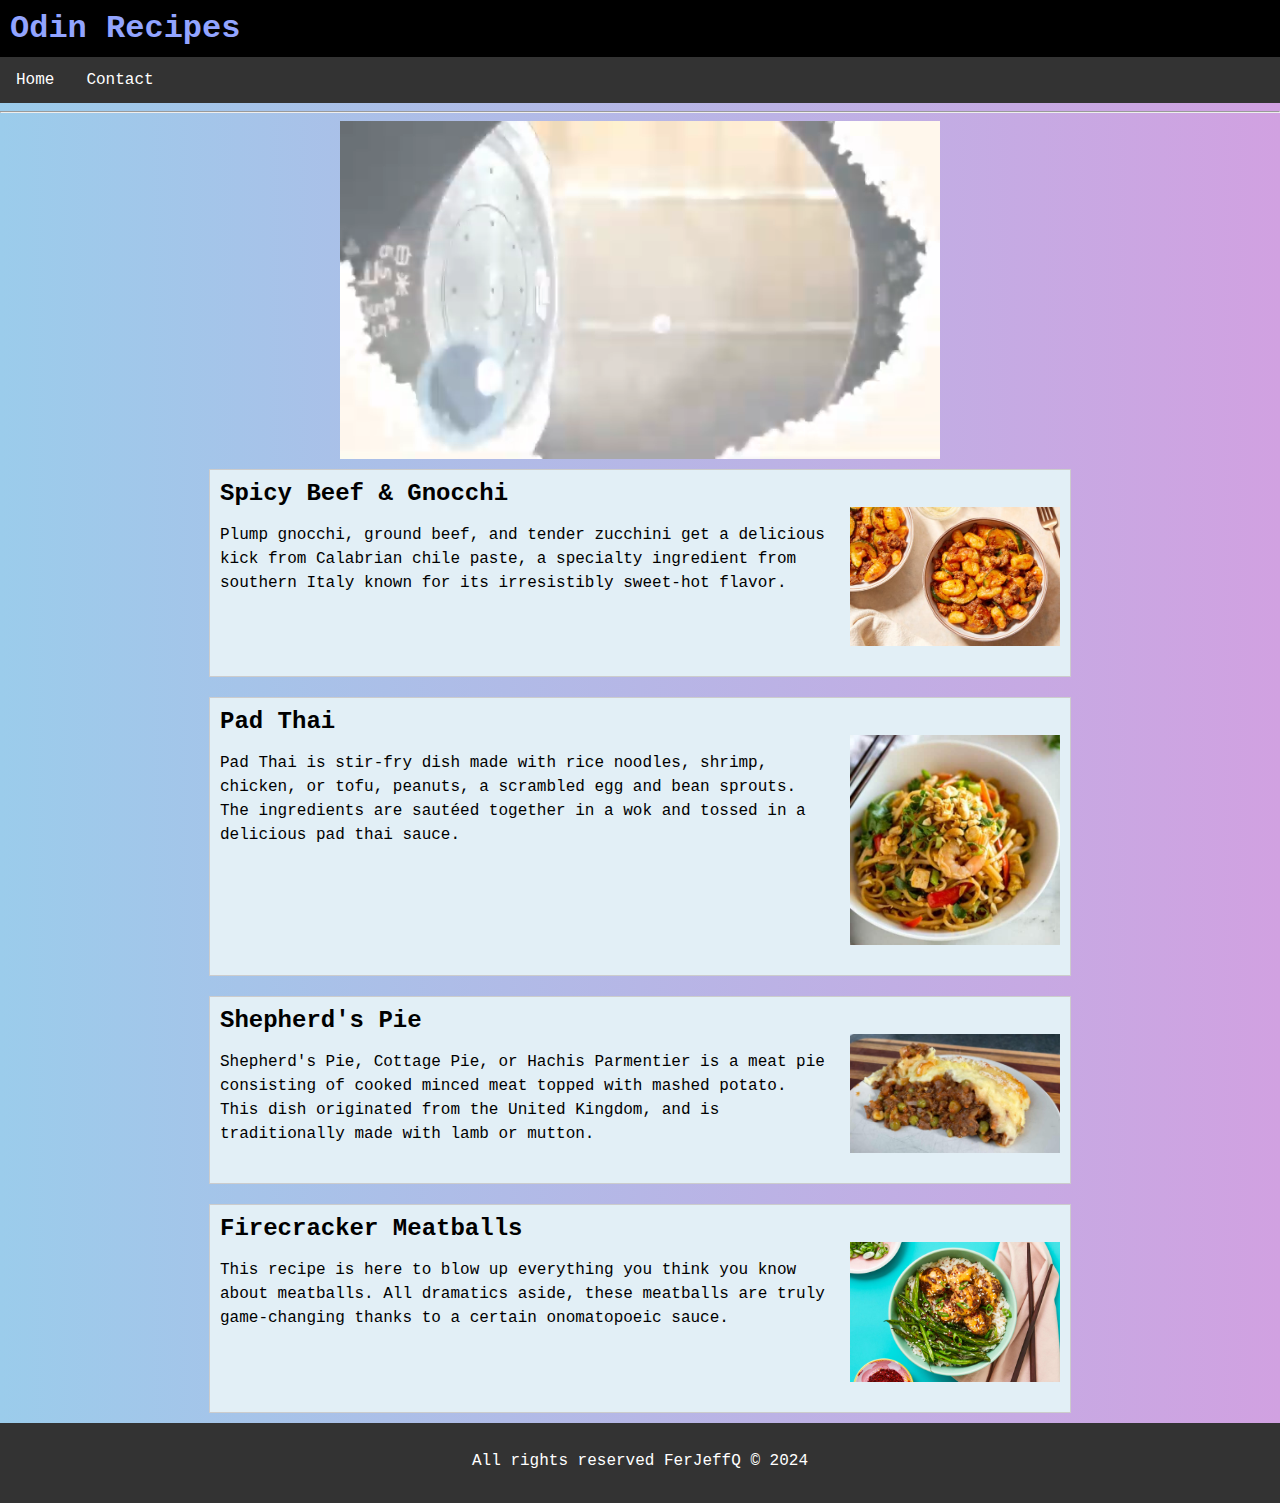
==== index.html @ 9b8f02ce "center the items" ====
<!DOCTYPE html>
<html lang="en">

<head>
    <meta charset="UTF-8">
    <meta name="viewport" content="width=device-width, initial-scale=1.0">
    <title>Odin Recipes</title>
    <meta http-equiv="X-UA-Compatible" content="ie=edge">
    <meta name="description" content="Page about recipes of food">
    <link rel="shortcut icon" href="assets/images/favicon.ico" type="image/x-icon">

    <style>
        body {
            font-family: "Lucida Console", "Courier New", monospace;
            background: linear-gradient(to right, rgb(155, 204, 235), rgb(209, 161, 225));
            padding: 0;
            margin: 0;

        }

        header {
            text-align: center;
        }

        main {
            display: flex;
            flex-direction: column;
            justify-content: center;
            max-width: 1200px;
            /* Ajusta este valor según tus necesidades */
            margin: auto;
            /* Esto centrará el contenido principal */
        }

        video {
            width: 50%;
            /* Ajusta el tamaño del video según lo necesites */
            display: block;
            margin-left: auto;
            margin-right: auto;
        }

        ul {
            list-style-type: none;
            margin: 0;
            padding: 0;
            overflow: hidden;
            background-color: #333;
        }

        li {
            float: left;
        }

        li a {
            display: block;
            color: white;
            text-align: center;
            padding: 14px 16px;
            text-decoration: none;
        }

        li a:hover:not(.active) {
            background-color: #111;
        }

        .active {
            background-color: #92a4ff;
        }

        h1 {
            background-color: black;
            padding: 10px;
            margin: 0;
            color: #92a4ff;
        }

        h2 {
            font-size: 24px;
            margin: 0;
            padding: 0;
        }

        p {
            font-size: 16px;
            line-height: 1.5;
            margin-bottom: 20px;
        }

        .images {
            float: right;
            margin: 0 0 20px 20px;
            max-width: 25%;
            height: auto;
        }


        .article {
            width: 70%;
            background-color: #e2eff6;
            padding: 10px;
            margin: 10px auto;
            /* Margen superior e inferior de 10px y márgenes automáticos a los lados */
            border: 1px solid #CCC;
        }

        .footer {
            background-color: #333;
            color: #FFF;
            padding: 10px;
            text-align: center;
            clear: both;
        }
    </style>

</head>

<body>
    <h1>Odin Recipes</h1>
    <header>
        <nav>
            <ul>
                <li><a href="index.html">Home</a> </li>
                <li><a href="contact.html">Contact</a> </li>
            </ul>
        </nav>
    </header>
    <hr>
    <main>
        <video autoplay loop muted>
            <source src="assets/video/video.mp4">
        </video>

        <article class="article">
            <h2>Spicy Beef & Gnocchi</h2>
            <img class="images" src="assets/images/spicyBeef&Gnocchi.jpg"
                alt="Plump gnocchi, ground beef, and tender zucchini get a delicious kick from Calabrian chile paste">
            <p>Plump gnocchi, ground beef, and tender zucchini get a delicious kick from Calabrian chile paste, a
                specialty
                ingredient from southern Italy known for its irresistibly sweet-hot flavor.</p>
        </article>
        <article class="article">
            <h2>Pad Thai</h2>
            <img class="images" src="assets/images/padThai.jpg"
                alt="Pad Thai is stir-fry dish made with rice noodles, shrimp, chicken, or tofu, peanuts, a scrambled egg">
            <p>Pad Thai is stir-fry dish made with rice noodles, shrimp, chicken, or tofu, peanuts, a scrambled egg and
                bean sprouts. The ingredients are sautéed together in a wok and tossed in a delicious pad thai sauce.
            </p>
        </article>
        <article class="article">
            <h2>Shepherd's Pie</h2>
            <img class="images" src="assets/images/ysacShepherdsPie.jpg"
                alt="Shepherd's Pie, Cottage Pie, or Hachis Parmentier is a meat pie consisting of cooked minced meat topped">
            <p>Shepherd's Pie, Cottage Pie, or Hachis Parmentier is a meat pie consisting of cooked minced meat topped
                with mashed potato. This dish originated from the United Kingdom, and is traditionally made with lamb or
                mutton.</p>
        </article>
        <article class="article">
            <h2>Firecracker Meatballs</h2>
            <img class="images" src="assets/images/firecrackerMeatballs.jpg"
                alt="This recipe is here to blow up everything you think you know about meatballs.">
            <p>This recipe is here to blow up everything you think you know about meatballs. All dramatics aside, these
                meatballs are truly game-changing thanks to a certain onomatopoeic sauce.</p>
        </article>
    </main>
    <footer class="footer">
        <p>All rights reserved FerJeffQ © 2024</p>
    </footer>


</body>

</html>
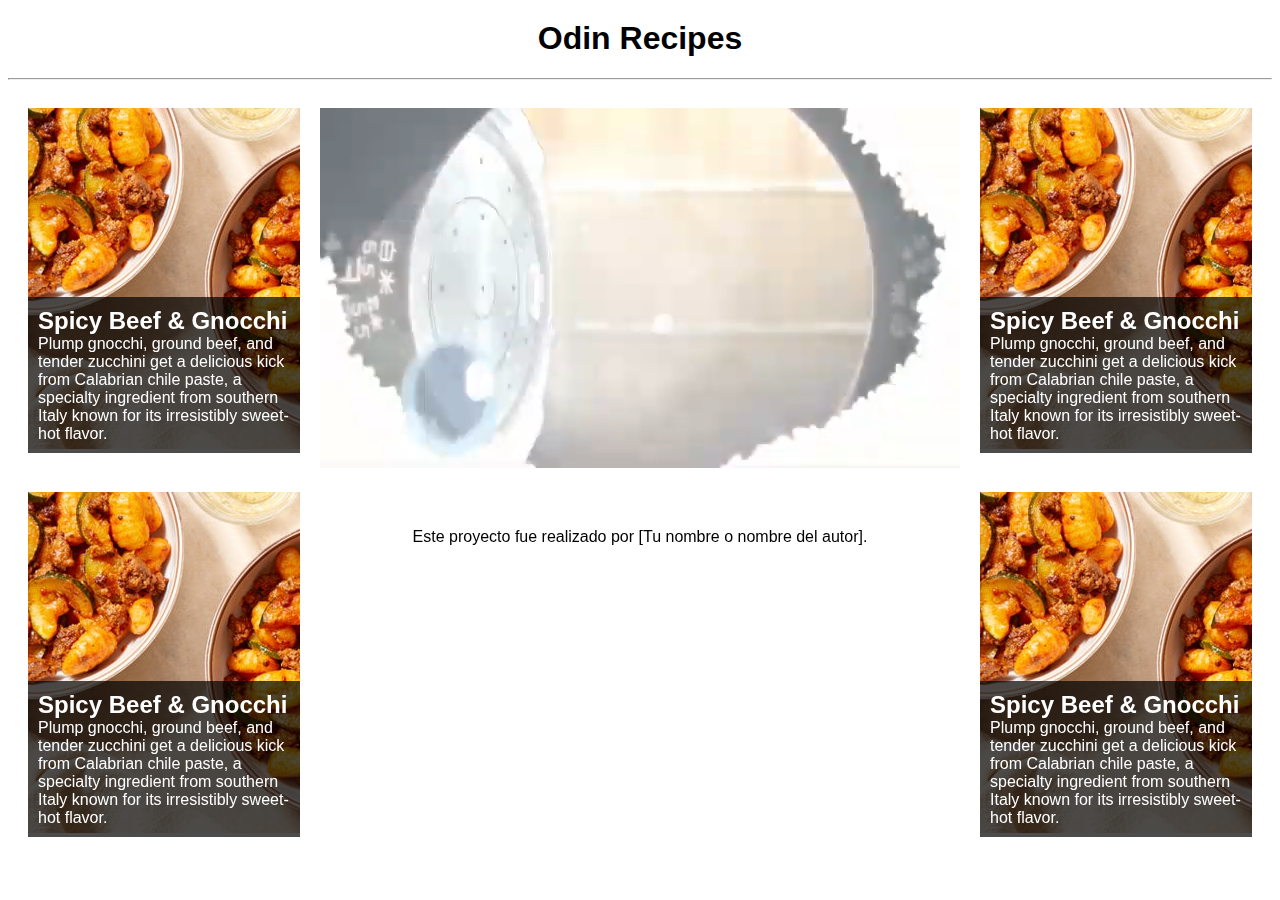
==== commit f1bdb9c7: "modified recipes of odin" ====
--- a/index.html
+++ b/index.html
@@ -9,165 +9,73 @@
     <meta name="description" content="Page about recipes of food">
     <link rel="shortcut icon" href="assets/images/favicon.ico" type="image/x-icon">
 
-    <style>
-        body {
-            font-family: "Lucida Console", "Courier New", monospace;
-            background: linear-gradient(to right, rgb(155, 204, 235), rgb(209, 161, 225));
-            padding: 0;
-            margin: 0;
-
-        }
-
-        header {
-            text-align: center;
-        }
-
-        main {
-            display: flex;
-            flex-direction: column;
-            justify-content: center;
-            max-width: 1200px;
-            /* Ajusta este valor según tus necesidades */
-            margin: auto;
-            /* Esto centrará el contenido principal */
-        }
-
-        video {
-            width: 50%;
-            /* Ajusta el tamaño del video según lo necesites */
-            display: block;
-            margin-left: auto;
-            margin-right: auto;
-        }
-
-        ul {
-            list-style-type: none;
-            margin: 0;
-            padding: 0;
-            overflow: hidden;
-            background-color: #333;
-        }
-
-        li {
-            float: left;
-        }
-
-        li a {
-            display: block;
-            color: white;
-            text-align: center;
-            padding: 14px 16px;
-            text-decoration: none;
-        }
-
-        li a:hover:not(.active) {
-            background-color: #111;
-        }
-
-        .active {
-            background-color: #92a4ff;
-        }
-
-        h1 {
-            background-color: black;
-            padding: 10px;
-            margin: 0;
-            color: #92a4ff;
-        }
-
-        h2 {
-            font-size: 24px;
-            margin: 0;
-            padding: 0;
-        }
-
-        p {
-            font-size: 16px;
-            line-height: 1.5;
-            margin-bottom: 20px;
-        }
-
-        .images {
-            float: right;
-            margin: 0 0 20px 20px;
-            max-width: 25%;
-            height: auto;
-        }
-
-
-        .article {
-            width: 70%;
-            background-color: #e2eff6;
-            padding: 10px;
-            margin: 10px auto;
-            /* Margen superior e inferior de 10px y márgenes automáticos a los lados */
-            border: 1px solid #CCC;
-        }
-
-        .footer {
-            background-color: #333;
-            color: #FFF;
-            padding: 10px;
-            text-align: center;
-            clear: both;
-        }
-    </style>
+    <link rel="stylesheet" href="index.css">
 
 </head>
 
 <body>
     <h1>Odin Recipes</h1>
-    <header>
-        <nav>
-            <ul>
-                <li><a href="index.html">Home</a> </li>
-                <li><a href="contact.html">Contact</a> </li>
-            </ul>
-        </nav>
-    </header>
     <hr>
     <main>
-        <video autoplay loop muted>
-            <source src="assets/video/video.mp4">
-        </video>
+        <div class="video-container">
+            <video autoplay loop muted>
+                <source src="assets/video/video.mp4">
+            </video>
+        </div>
+        <article class="article_1">
+            <div class="image-container">
+                <img class="images" src="assets/images/spicyBeef&Gnocchi.jpg"
+                    alt="Plump gnocchi, ground beef, and tender zucchini get a delicious kick from Calabrian chile paste">
+                <div class="overlay">
+                    <h2>Spicy Beef & Gnocchi</h2>
+                    <p>Plump gnocchi, ground beef, and tender zucchini get a delicious kick from Calabrian chile paste,
+                        a specialty ingredient from southern Italy known for its irresistibly sweet-hot flavor.</p>
+                </div>
+            </div>
+        </article>
 
-        <article class="article">
-            <h2>Spicy Beef & Gnocchi</h2>
-            <img class="images" src="assets/images/spicyBeef&Gnocchi.jpg"
-                alt="Plump gnocchi, ground beef, and tender zucchini get a delicious kick from Calabrian chile paste">
-            <p>Plump gnocchi, ground beef, and tender zucchini get a delicious kick from Calabrian chile paste, a
-                specialty
-                ingredient from southern Italy known for its irresistibly sweet-hot flavor.</p>
+        <article class="article_2">
+            <div class="image-container">
+                <img class="images" src="assets/images/spicyBeef&Gnocchi.jpg"
+                    alt="Plump gnocchi, ground beef, and tender zucchini get a delicious kick from Calabrian chile paste">
+                <div class="overlay">
+                    <h2>Spicy Beef & Gnocchi</h2>
+                    <p>Plump gnocchi, ground beef, and tender zucchini get a delicious kick from Calabrian chile paste,
+                        a specialty ingredient from southern Italy known for its irresistibly sweet-hot flavor.</p>
+                </div>
+            </div>
         </article>
-        <article class="article">
-            <h2>Pad Thai</h2>
-            <img class="images" src="assets/images/padThai.jpg"
-                alt="Pad Thai is stir-fry dish made with rice noodles, shrimp, chicken, or tofu, peanuts, a scrambled egg">
-            <p>Pad Thai is stir-fry dish made with rice noodles, shrimp, chicken, or tofu, peanuts, a scrambled egg and
-                bean sprouts. The ingredients are sautéed together in a wok and tossed in a delicious pad thai sauce.
-            </p>
-        </article>
-        <article class="article">
-            <h2>Shepherd's Pie</h2>
-            <img class="images" src="assets/images/ysacShepherdsPie.jpg"
-                alt="Shepherd's Pie, Cottage Pie, or Hachis Parmentier is a meat pie consisting of cooked minced meat topped">
-            <p>Shepherd's Pie, Cottage Pie, or Hachis Parmentier is a meat pie consisting of cooked minced meat topped
-                with mashed potato. This dish originated from the United Kingdom, and is traditionally made with lamb or
-                mutton.</p>
-        </article>
-        <article class="article">
-            <h2>Firecracker Meatballs</h2>
-            <img class="images" src="assets/images/firecrackerMeatballs.jpg"
-                alt="This recipe is here to blow up everything you think you know about meatballs.">
-            <p>This recipe is here to blow up everything you think you know about meatballs. All dramatics aside, these
-                meatballs are truly game-changing thanks to a certain onomatopoeic sauce.</p>
-        </article>
-    </main>
-    <footer class="footer">
-        <p>All rights reserved FerJeffQ © 2024</p>
-    </footer>
 
 
+        <article class="article_3">
+            <div class="image-container">
+                <img class="images" src="assets/images/spicyBeef&Gnocchi.jpg"
+                    alt="Plump gnocchi, ground beef, and tender zucchini get a delicious kick from Calabrian chile paste">
+                <div class="overlay">
+                    <h2>Spicy Beef & Gnocchi</h2>
+                    <p>Plump gnocchi, ground beef, and tender zucchini get a delicious kick from Calabrian chile paste,
+                        a specialty ingredient from southern Italy known for its irresistibly sweet-hot flavor.</p>
+                </div>
+            </div>
+        </article>
+
+        <article class="article_4">
+            <div class="image-container">
+                <img class="images" src="assets/images/spicyBeef&Gnocchi.jpg"
+                    alt="Plump gnocchi, ground beef, and tender zucchini get a delicious kick from Calabrian chile paste">
+                <div class="overlay">
+                    <h2>Spicy Beef & Gnocchi</h2>
+                    <p>Plump gnocchi, ground beef, and tender zucchini get a delicious kick from Calabrian chile paste,
+                        a specialty ingredient from southern Italy known for its irresistibly sweet-hot flavor.</p>
+                </div>
+            </div>
+        </article>
+
+        <!-- Div para mostrar información del autor del proyecto -->
+        <div class="project-author">
+            <p>Este proyecto fue realizado por [Tu nombre o nombre del autor].</p>
+        </div>
+    </main>
 </body>
 
 </html>--- a/index.css
+++ b/index.css
@@ -0,0 +1,102 @@
+body {
+    font-family: Arial, sans-serif;
+}
+
+h1 {
+    text-align: center;
+    margin-top: 20px;
+}
+
+main {
+    display: grid;
+    grid-template-columns: repeat(3, 1fr); /* 3 columnas */
+    grid-template-rows: repeat(2, 1fr);    /* 2 filas */
+    gap: 20px;                             /* Espacio entre los elementos */
+    padding: 20px;
+}
+
+.video-container {
+    grid-row: 1;          /* Fila 1 */
+    grid-column: 2;       /* Columna 2 */
+}
+
+.article_1 {
+    grid-row: 1;          /* Fila 1 */
+    grid-column: 1;       /* Columna 1 */
+}
+
+.article_2 {
+    grid-row: 1;          /* Fila 1 */
+    grid-column: 3;       /* Columna 3 */
+}
+
+.article_3 {
+    grid-row: 2;          /* Fila 2 */
+    grid-column: 1;       /* Columna 1 */
+}
+
+.article_4 {
+    grid-row: 2;          /* Fila 2 */
+    grid-column: 3;       /* Columna 3 */
+}
+
+.project-author {
+    grid-row: 2;          /* Fila 2 */
+    grid-column: 2;       /* Columna 2 */
+    text-align: center;
+    margin-top: 20px;
+}
+
+
+
+
+/* ... (El resto de tu CSS sigue igual) ... */
+
+.image-container {
+    position: relative; /* Establece la posición relativa para los elementos hijos absolutos */
+    overflow: hidden;   /* Asegura que el texto no se desborde del contenedor */
+}
+
+.overlay {
+    position: absolute; /* Establece la posición absoluta para colocar encima de la imagen */
+    bottom: 0;          /* Coloca el overlay en la parte inferior */
+    left: 0;            /* Coloca el overlay en la parte izquierda */
+    right: 0;           /* Coloca el overlay en la parte derecha */
+    background-color: rgba(0, 0, 0, 0.7); /* Fondo semi-transparente para el overlay */
+    color: #fff;        /* Color de texto blanco para el overlay */
+    padding: 10px;      /* Espaciado interno para el texto dentro del overlay */
+    transition: 0.3s;   /* Transición suave para efectos si los deseas */
+}
+
+.overlay h2,
+.overlay p {
+    margin: 0;          /* Elimina el margen predeterminado */
+}
+
+
+
+/* ... (El resto de tu CSS) ... */
+
+/* Agregar una transición suave para el efecto de escala */
+.article_1,
+.article_2,
+.article_3,
+.article_4 {
+    transition: transform 0.3s ease-in-out;
+}
+
+/* Al pasar el mouse sobre los artículos, aumenta su escala */
+.article_1:hover,
+.article_2:hover,
+.article_3:hover,
+.article_4:hover {
+    transform: scale(1.05); /* Aumenta la escala al 105% */
+}
+
+/* Estilos adicionales para asegurarse de que los artículos no se desborden */
+.article_1,
+.article_2,
+.article_3,
+.article_4 {
+    overflow: hidden;
+}
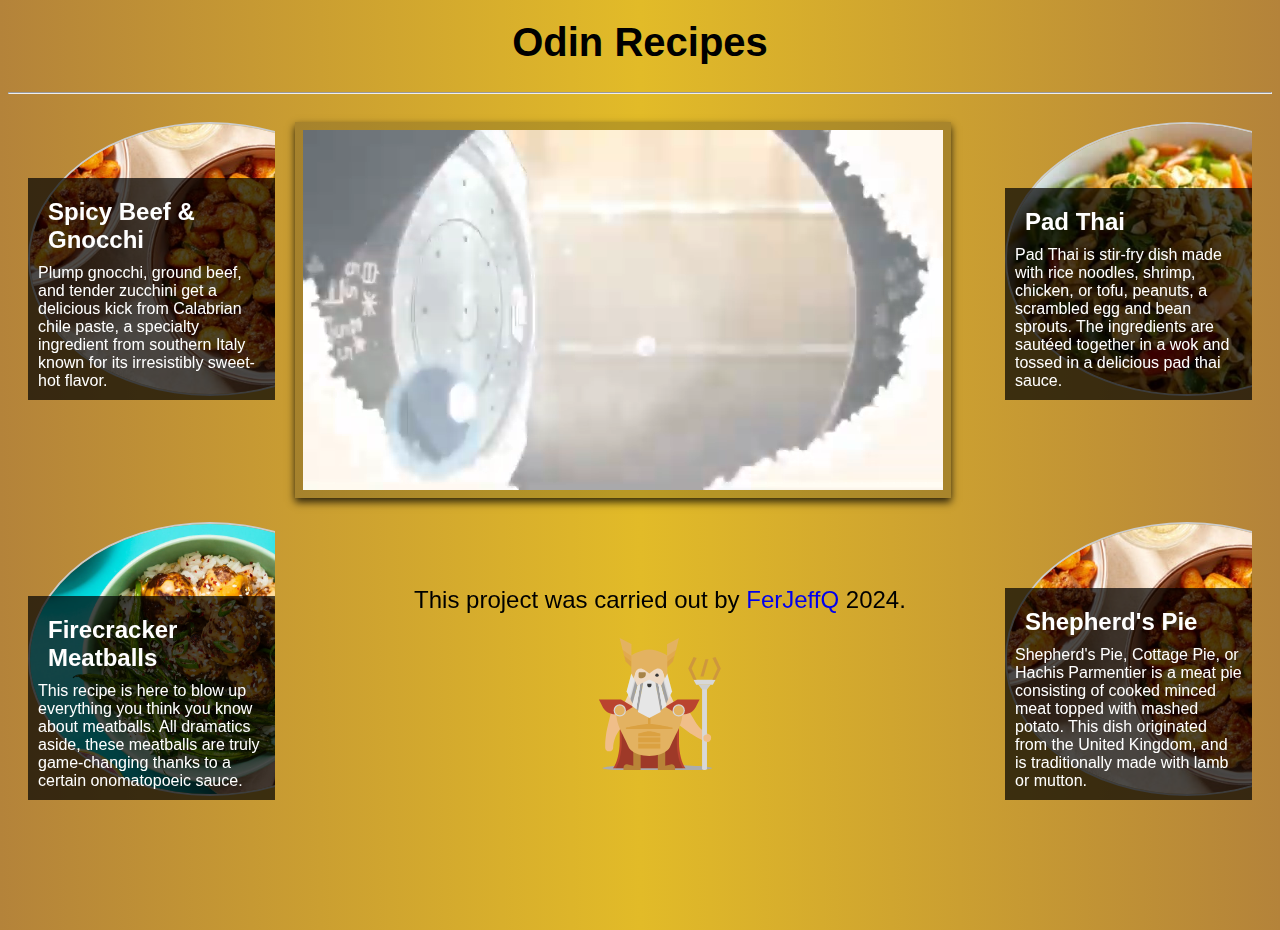
==== commit 715f74a9: "add animation to recipes" ====
--- a/index.html
+++ b/index.html
@@ -10,11 +10,14 @@
     <link rel="shortcut icon" href="assets/images/favicon.ico" type="image/x-icon">
 
     <link rel="stylesheet" href="index.css">
+    <meta name="viewport" content="width=device-width, initial-scale=1.0">
+
 
 </head>
 
 <body>
     <h1>Odin Recipes</h1>
+
     <hr>
     <main>
         <div class="video-container">
@@ -36,46 +39,171 @@
 
         <article class="article_2">
             <div class="image-container">
+                <img class="images" src="assets/images/padThai.jpg"
+                    alt="Pad Thai">
+                <div class="overlay">
+                    <h2>Pad Thai</h2>
+                    <p>Pad Thai is stir-fry dish made with rice noodles, shrimp, chicken, or tofu, peanuts, a scrambled egg and bean sprouts. The ingredients are sautéed together in a wok and tossed in a delicious pad thai sauce.</p>
+                </div>
+            </div>
+        </article>
+
+
+        <article class="article_3">
+            <div class="image-container">
+                <img class="images" src="assets/images/firecrackerMeatballs.jpg"
+                    alt="Firecracker Meatballs">
+                <div class="overlay">
+                    <h2>Firecracker Meatballs</h2>
+                    <p>This recipe is here to blow up everything you think you know about meatballs. All dramatics aside, these meatballs are truly game-changing thanks to a certain onomatopoeic sauce.</p>
+                </div>
+            </div>
+        </article>
+
+        <article class="article_4">
+            <div class="image-container">
                 <img class="images" src="assets/images/spicyBeef&Gnocchi.jpg"
-                    alt="Plump gnocchi, ground beef, and tender zucchini get a delicious kick from Calabrian chile paste">
-                <div class="overlay">
-                    <h2>Spicy Beef & Gnocchi</h2>
-                    <p>Plump gnocchi, ground beef, and tender zucchini get a delicious kick from Calabrian chile paste,
-                        a specialty ingredient from southern Italy known for its irresistibly sweet-hot flavor.</p>
-                </div>
-            </div>
-        </article>
-
-
-        <article class="article_3">
-            <div class="image-container">
-                <img class="images" src="assets/images/spicyBeef&Gnocchi.jpg"
-                    alt="Plump gnocchi, ground beef, and tender zucchini get a delicious kick from Calabrian chile paste">
-                <div class="overlay">
-                    <h2>Spicy Beef & Gnocchi</h2>
-                    <p>Plump gnocchi, ground beef, and tender zucchini get a delicious kick from Calabrian chile paste,
-                        a specialty ingredient from southern Italy known for its irresistibly sweet-hot flavor.</p>
-                </div>
-            </div>
-        </article>
-
-        <article class="article_4">
-            <div class="image-container">
-                <img class="images" src="assets/images/spicyBeef&Gnocchi.jpg"
-                    alt="Plump gnocchi, ground beef, and tender zucchini get a delicious kick from Calabrian chile paste">
-                <div class="overlay">
-                    <h2>Spicy Beef & Gnocchi</h2>
-                    <p>Plump gnocchi, ground beef, and tender zucchini get a delicious kick from Calabrian chile paste,
-                        a specialty ingredient from southern Italy known for its irresistibly sweet-hot flavor.</p>
+                    alt="Shepherd's Pie">
+                <div class="overlay">
+                    <h2>Shepherd's Pie</h2>
+                    <p>Shepherd's Pie, Cottage Pie, or Hachis Parmentier is a meat pie consisting of cooked minced meat topped with mashed potato. This dish originated from the United Kingdom, and is traditionally made with lamb or mutton.</p>
                 </div>
             </div>
         </article>
 
         <!-- Div para mostrar información del autor del proyecto -->
         <div class="project-author">
-            <p>Este proyecto fue realizado por [Tu nombre o nombre del autor].</p>
+            <p>This project was carried out by <a href="https://github.com/FerJeffQ" target="_blank">FerJeffQ</a> 2024.
+            </p>
+
+            <a href="https://www.theodinproject.com/support_us" target="_blank">
+                <svg class="scale-animation" xmlns="http://www.w3.org/2000/svg"
+                    xmlns:xlink="http://www.w3.org/1999/xlink" height="20px" viewBox="0 0 398 432" width="98"
+                    class="h-72">
+                    <linearGradient id="a" x1="50%" x2="50%" y1="0%" y2="100%">
+                        <stop offset="0" stop-color="#eed9c3"></stop>
+                        <stop offset=".974150989" stop-color="#f0b577"></stop>
+                    </linearGradient>
+                    <linearGradient id="b">
+                        <stop offset="0" stop-color="#e6e6e6"></stop>
+                        <stop offset=".56" stop-color="#d8d8d8"></stop>
+                        <stop offset="1" stop-color="#a1a1a1"></stop>
+                    </linearGradient>
+                    <linearGradient id="c" x1="49.005627%" x2="54.721557%" xlink:href="#b" y1="59.791489%"
+                        y2="62.034319%"></linearGradient>
+                    <linearGradient id="d" x1="43.892856%" x2="57.667237%" xlink:href="#b" y1="53.432%" y2="63.53356%">
+                    </linearGradient>
+                    <g fill="none" fill-rule="evenodd">
+                        <path
+                            d="m190 432c98.306685 0 178-2.477153 178-8s-79.693315-10-178-10c-98.3066855 0-178 4.477153-178 10s79.6933145 8 178 8z"
+                            fill="#acacac"></path>
+                        <g transform="translate(46 240)">
+                            <path
+                                d="m120 0v184h-120c12.0498491-13.857326 21.8181818-51.957769 21.8181818-85.0826914v-98.9173086zm94.909091 0v100.906926c0 32.028309 9.442722 69.235748 21.090909 83.093074h-116v-184z"
+                                fill="#ba442f"></path>
+                            <path
+                                d="m118 0v184h-110c11.045695-13.857326 20-49.724337 20-80.084411v-103.915589zm90 0v103.915589c0 30.360074 8.954305 66.227085 20 80.084411h-110v-184z"
+                                fill="#000" fill-opacity=".15"></path>
+                        </g>
+                        <path d="m96 184h136l32 67.930921-8 36h-184l-8-36z" fill="url(#a)"></path>
+                        <path
+                            d="m22.4422231 253.105775 58.3400616-7.719878-1.4586123 54.306841c-.432626 16.107465-4.1640947 41.7823-8.3325238 57.339089l-1.7321615 6.464515c-1.7152991 6.401583-8.2942426 10.200859-14.688843 8.487431l-1.948033-.521974c-6.3971249-1.714104-10.1925876-8.292822-8.477919-14.692052l-.1618058.603867c4.1685497-15.557239 2.8824073-40.374378-2.8663144-55.41398z"
+                            fill="#f0be89"
+                            transform="matrix(-.96592583 -.25881905 -.25881905 .96592583 181.412574 23.883419)"></path>
+                        <path
+                            d="m286.831043 234.298959 58.340062-7.719878-1.458612 54.306841c-.432626 16.107466-4.164095 41.7823-8.332524 57.339089l-1.732162 6.464515c-1.715299 6.401584-8.294242 10.20086-14.688843 8.487432l-1.948033-.521974c-6.397125-1.714105-10.192587-8.292822-8.477919-14.692053l-.161806.603868c4.16855-15.55724 2.882408-40.374379-2.866314-55.41398z"
+                            fill="#f0be89"
+                            transform="matrix(-.61566148 .78801075 .78801075 .61566148 281.961799 -137.521958)"></path>
+                        <path
+                            d="m112 368.658203h24v63.341797h-56v-9.004996c0-8.281512 6.5142483-13.366442 14.5486507-11.357841l17.4513493 4.362837z"
+                            fill="#b98337"></path>
+                        <path
+                            d="m224 368.402344h24v63.597656h-56v-9.004996c0-8.281512 6.514248-13.366442 14.548651-11.357841l17.451349 4.362837z"
+                            fill="#b98337" transform="matrix(-1 0 0 1 440 0)"></path>
+                        <g transform="translate(291 62)">
+                            <path d="m45 98h16v267s-1.3652344 3-8 3-8-3-8-3z" fill="#d8d8d8"></path>
+                            <path d="m17 74h72l-9 16h-54z" fill="#d8d8d8"></path>
+                            <path d="m33 90h40l-12 16h-16z" fill="#cfcfcf"></path>
+                            <path
+                                d="m27.4228198 74.0123291h-10.4168078l-17.006012-36.8969609 17.3362654-37.1153682 10.0865544 2.83684343-16.3906509 34.27852477zm38.47222-67.07782293-16.0754461 56.26406143h-10.2441569l16.2330486-56.26406143zm40.2846472 30.18086203-17.1898951 36.9000127h-10.2329242l16.3906509-36.9000127-16.3906509-34.27852477 10.0865544-2.83684343z"
+                                fill="#ce973d"></path>
+                        </g>
+                        <circle cx="352" cy="326" fill="#f0be89" r="12"></circle>
+                        <path
+                            d="m120 216s14.003871 24 44.003871 24 43.996129-24 43.996129-24l64.003871 24s3.319596 25.360808-16 64-24 50-24 50-12.949219 30-68 30-67.9999999-30-67.9999999-30-7.3195959-16.639192-24-50c-16.6804042-33.360808-16-64-16-64z"
+                            fill="#e3b261"></path>
+                        <g fill="#dba141">
+                            <path
+                                d="m168 253-.000136 27.088567c26.194984 1.091831 72.000136 11.911433 72.000136 11.911433v4h-152v-4s45.80631-10.819875 72.001129-11.911475l-.001129-27.088525z">
+                            </path>
+                            <path d="m128 312s24.064299-8 36-8 36 8 36 8v8h-72z"></path>
+                            <path d="m128 324h72v16h-72z"></path>
+                            <path d="m128 344h72v16h-72z"></path>
+                        </g>
+                        <path d="m0 200h72l40 24-40 24h-24c-13.254834 0-28.8062735-9.612547-34.7364607-21.472921z"
+                            fill="#ba442f"></path>
+                        <circle cx="68" cy="236" fill="#d8d8d8" r="20"></circle>
+                        <circle cx="68" cy="236" fill="#e3b261" r="16"></circle>
+                        <path d="m216 200h72l40 24-40 24h-24c-13.254834 0-28.806273-9.612547-34.736461-21.472921z"
+                            fill="#ba442f" transform="matrix(-1 0 0 1 544 0)"></path>
+                        <g transform="translate(240 216)">
+                            <circle cx="20" cy="20" fill="#d8d8d8" r="20" transform="matrix(-1 0 0 1 40 0)"></circle>
+                            <circle cx="20" cy="20" fill="#e3b261" r="16"></circle>
+                        </g>
+                        <g transform="translate(67)">
+                            <path d="m38.6000423 154.766881 19.5328441-68.6567235h78.1313766l19.532844 68.6567235z"
+                                fill="#eed9c3"></path>
+                            <ellipse cx="122.253354" cy="120.93059" fill="#353535" rx="5.519982" ry="5.525463">
+                            </ellipse>
+                            <path
+                                d="m85.7230286 114.648302c0-1.929806-1.5634089-3.493985-3.4901286-3.493985h-16.4591557c-1.9267197 0-3.4901286 1.564179-3.4901286 3.493985v10.818255c0 2.893732 2.3439413 5.240001 5.2340209 5.240001h5.9911139c3.2393269 0 6.3450491-1.288493 8.6374237-3.581971 2.2900306-2.291522 3.5768544-5.402284 3.5768544-8.644046z"
+                                fill="#a78347"></path>
+                            <g transform="translate(154)">
+                                <path
+                                    d="m20.3299506 76.5579162-19.53284401 19.5522413v-19.5522413l24.41605501-19.5522412z"
+                                    fill="#dba141"></path>
+                                <path
+                                    d="m25.2131616 58.005675-24.41605501 19.5522413v-19.5522413l29.29926611-19.5522412z"
+                                    fill="#e1a94f"></path>
+                                <path
+                                    d="m1.08740234 20.4921875 38.77539236-20.14323625-9.766422 39.10448255-29.00897036 20.1432362z"
+                                    fill="#e3b261"></path>
+                            </g>
+                            <path d="m34.7168313 76.5579162-19.532844 19.5522413v-19.5522413l24.416055-19.5522412z"
+                                fill="#dba141" transform="matrix(-1 0 0 1 54.78403 0)"></path>
+                            <path d="m34.7168313 58.005675-24.4160551 19.5522413v-19.5522413l29.2992661-19.5522412z"
+                                fill="#e1a94f" transform="matrix(-1 0 0 1 49.900818 0)"></path>
+                            <path
+                                d="m.53435422 19.8408203 38.38434698-19.49186905-9.7664221 39.10448255-28.61792488 19.491869z"
+                                fill="#e3b261" transform="matrix(-1 0 0 1 39.453056 0)"></path>
+                            <path
+                                d="m155.797107 57.005675s-29.299266-19.5522412-58.5985326-19.5522412c-29.299266 0-58.5985321 19.5522412-58.5985321 19.5522412v58.656724l7.8131376 15.641793 4.1897127-16.15655c4.1587007-16.0369597 18.2436119-20.9328934 31.4499345-10.942632l15.1457473 11.457389 15.1457476-11.457389c13.210618-9.9935111 27.290114-5.0986449 31.449934 10.942632l4.189713 16.15655 7.813138-15.641793z"
+                                fill="#e3b261"></path>
+                            <g transform="translate(22 115)">
+                                <path
+                                    d="m55.6657304 29.9907606-15.6262752 91.8955344-21.5466803-15.641793 17.6401115-66.4776207z"
+                                    fill="url(#c)"></path>
+                                <path
+                                    d="m131.904374 29.9907606-15.626275 91.8955344-21.5466805-15.641793 17.6401115-66.4776207z"
+                                    fill="url(#c)" transform="matrix(-1 0 0 1 226.635792 0)"></path>
+                                <path
+                                    d="m16.6000423.66239875-15.62627523 58.65672375 19.53284403 39.1044825 15.6262753-58.6567237z"
+                                    fill="url(#d)"></path>
+                                <path
+                                    d="m129.890538.66239875-15.626275 58.65672375 19.532844 39.1044825 15.626275-58.6567238z"
+                                    fill="url(#d)" transform="matrix(-1 0 0 1 263.687644 0)"></path>
+                                <path
+                                    d="m55.6657304 29.9907606-17.5795596 95.8059824 37.1124036 19.552241 37.1124036-19.552241-17.5795595-95.8059824-18.0756939-9.046822-1.4571502-.7292986z"
+                                    fill="#e6e6e6"></path>
+                            </g>
+                            <path
+                                d="m104.199126 148.901209h-13.6729906v4.891971c0 1.814448.7207619 3.552642 2.0021165 4.835269s3.0178244 2.004105 4.8304723 2.004105h.0078132c1.8126479 0 3.5491176-.721478 4.8304726-2.004105 1.281354-1.282627 2.002116-3.020821 2.002116-4.835269z"
+                                fill="#353535"></path>
+                        </g>
+                    </g>
+                </svg>
+            </a>
         </div>
     </main>
 </body>
-
 </html>--- a/index.css
+++ b/index.css
@@ -1,10 +1,13 @@
 body {
-    font-family: Arial, sans-serif;
+    font-family: 'Lucida Sans', 'Lucida Sans Regular', 'Lucida Grande', 'Lucida Sans Unicode', Geneva, Verdana, sans-serif;
+    background: rgb(180,131,58);
+    background: linear-gradient(90deg, rgba(180,131,58,1) 0%, rgba(226,187,40,1) 50%, rgba(180,131,58,1) 100%);
 }
 
 h1 {
     text-align: center;
     margin-top: 20px;
+    font-size: 2.5em;
 }
 
 main {
@@ -47,8 +50,17 @@
     margin-top: 20px;
 }
 
+h2 {
+    padding: 10px;
+}
 
-
+.images {
+    width: 40vh;
+    height: 30vh;    
+    object-fit: cover; /* Ajusta el tamaño de la imagen manteniendo su relación de aspecto */
+    border-radius: 90%; /* Establece un radio de borde del 50% para hacerlo ovalado */
+    border: 2px solid #ccc; /* Añade un borde de 2px sólido con color gris claro */
+}
 
 /* ... (El resto de tu CSS sigue igual) ... */
 
@@ -73,9 +85,13 @@
     margin: 0;          /* Elimina el margen predeterminado */
 }
 
+.video-container video {
+    border: 8px solid rgba(27, 25, 25, 0.2); /* Borde blanco semi-transparente */
+    box-shadow: 0 4px 8px rgba(0, 0, 0, 0.8);   /* Sombreado negro semi-transparente */
+}
 
 
-/* ... (El resto de tu CSS) ... */
+
 
 /* Agregar una transición suave para el efecto de escala */
 .article_1,
@@ -100,3 +116,75 @@
 .article_4 {
     overflow: hidden;
 }
+
+.project-author p {
+    font-size: 1.5em;
+}
+
+@keyframes scaleAnimation {
+    0% {
+      transform: scale(1);  /* Escala normal */
+    }
+    50% {
+      transform: scale(1.1);  /* Escala más grande */
+    }
+    100% {
+      transform: scale(1);  /* Escala normal nuevamente */
+    }
+  }
+  
+  .scale-animation {
+    animation: scaleAnimation 3s infinite alternate; /* 3s es la duración y 'alternate' hace que la animación se invierta en cada iteración */
+  }
+  
+  /* Estilo para el contenedor */
+.project-author {
+    /* Ajusta el tamaño y la posición del contenedor según sea necesario */
+    width: 100%; /* Ancho completo del contenedor */
+    text-align: center; /* Centrar el contenido */
+    padding: 20px; /* Espacio alrededor del contenedor */
+}
+
+/* Estilo para el SVG */
+.project-author svg {
+    /* Modificar el tamaño del SVG */
+    width: 650px; /* Ancho del SVG */
+    height: auto; /* Altura automática para mantener la proporción */
+    
+    /* Modificar la posición del SVG */
+    margin-top: 20px; /* Espacio superior */
+    margin-bottom: 20px; /* Espacio inferior */
+    margin-left: auto; /* Centrar horizontalmente */
+    margin-right: auto; /* Centrar horizontalmente */
+    
+    /* Otros estilos si es necesario */
+    display: block; /* Hacer que el SVG sea un bloque */
+}
+
+a {
+    text-decoration: none;
+}
+
+/* Media query para pantallas más pequeñas */
+@media only screen and (max-width: 768px) {
+    body {
+        font-size: 16px; /* Por ejemplo, puedes reducir el tamaño de fuente para pantallas más pequeñas */
+    }
+
+    main {
+        grid-template-columns: 1fr; /* Un solo columna para dispositivos móviles */
+        gap: 10px; /* Reducir el espacio entre los elementos */
+    }
+
+    .video-container,
+    .article_1,
+    .article_2,
+    .article_3,
+    .article_4,
+    .project-author {
+        grid-column: 1; /* Asegurarse de que todos los elementos ocupen toda la anchura en dispositivos móviles */
+        grid-row: auto; /* Reajustar la ubicación si es necesario */
+    }
+
+    /* Aquí puedes continuar ajustando estilos específicos para pantallas más pequeñas */
+}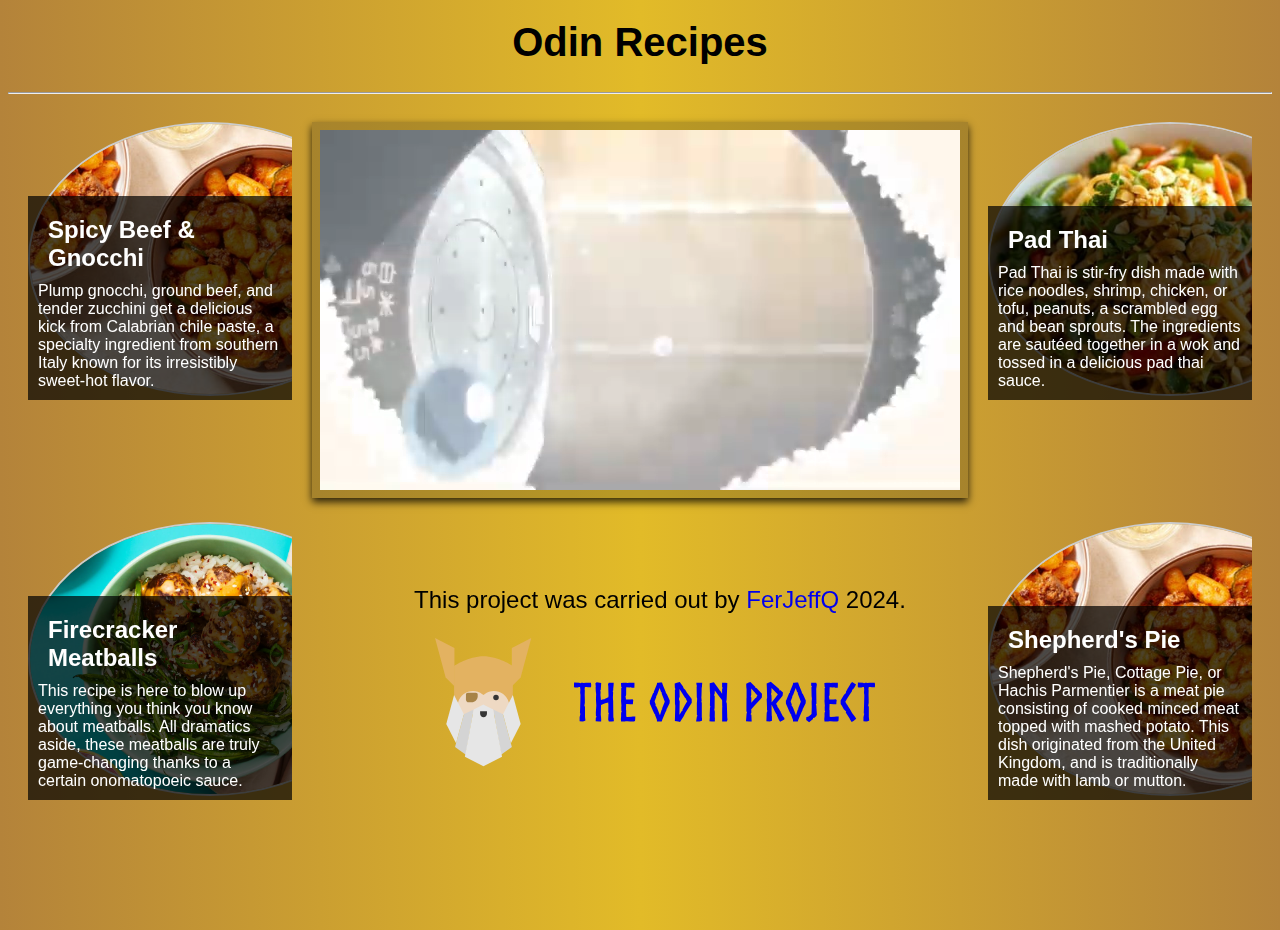
==== commit 6a693c9b: "modified style with animation" ====
--- a/index.html
+++ b/index.html
@@ -16,6 +16,7 @@
 </head>
 
 <body>
+
     <h1>Odin Recipes</h1>
 
     <hr>
@@ -39,11 +40,12 @@
 
         <article class="article_2">
             <div class="image-container">
-                <img class="images" src="assets/images/padThai.jpg"
-                    alt="Pad Thai">
+                <img class="images" src="assets/images/padThai.jpg" alt="Pad Thai">
                 <div class="overlay">
                     <h2>Pad Thai</h2>
-                    <p>Pad Thai is stir-fry dish made with rice noodles, shrimp, chicken, or tofu, peanuts, a scrambled egg and bean sprouts. The ingredients are sautéed together in a wok and tossed in a delicious pad thai sauce.</p>
+                    <p>Pad Thai is stir-fry dish made with rice noodles, shrimp, chicken, or tofu, peanuts, a scrambled
+                        egg and bean sprouts. The ingredients are sautéed together in a wok and tossed in a delicious
+                        pad thai sauce.</p>
                 </div>
             </div>
         </article>
@@ -51,22 +53,23 @@
 
         <article class="article_3">
             <div class="image-container">
-                <img class="images" src="assets/images/firecrackerMeatballs.jpg"
-                    alt="Firecracker Meatballs">
+                <img class="images" src="assets/images/firecrackerMeatballs.jpg" alt="Firecracker Meatballs">
                 <div class="overlay">
                     <h2>Firecracker Meatballs</h2>
-                    <p>This recipe is here to blow up everything you think you know about meatballs. All dramatics aside, these meatballs are truly game-changing thanks to a certain onomatopoeic sauce.</p>
+                    <p>This recipe is here to blow up everything you think you know about meatballs. All dramatics
+                        aside, these meatballs are truly game-changing thanks to a certain onomatopoeic sauce.</p>
                 </div>
             </div>
         </article>
 
         <article class="article_4">
             <div class="image-container">
-                <img class="images" src="assets/images/spicyBeef&Gnocchi.jpg"
-                    alt="Shepherd's Pie">
+                <img class="images" src="assets/images/spicyBeef&Gnocchi.jpg" alt="Shepherd's Pie">
                 <div class="overlay">
                     <h2>Shepherd's Pie</h2>
-                    <p>Shepherd's Pie, Cottage Pie, or Hachis Parmentier is a meat pie consisting of cooked minced meat topped with mashed potato. This dish originated from the United Kingdom, and is traditionally made with lamb or mutton.</p>
+                    <p>Shepherd's Pie, Cottage Pie, or Hachis Parmentier is a meat pie consisting of cooked minced meat
+                        topped with mashed potato. This dish originated from the United Kingdom, and is traditionally
+                        made with lamb or mutton.</p>
                 </div>
             </div>
         </article>
@@ -77,133 +80,49 @@
             </p>
 
             <a href="https://www.theodinproject.com/support_us" target="_blank">
-                <svg class="scale-animation" xmlns="http://www.w3.org/2000/svg"
-                    xmlns:xlink="http://www.w3.org/1999/xlink" height="20px" viewBox="0 0 398 432" width="98"
-                    class="h-72">
-                    <linearGradient id="a" x1="50%" x2="50%" y1="0%" y2="100%">
-                        <stop offset="0" stop-color="#eed9c3"></stop>
-                        <stop offset=".974150989" stop-color="#f0b577"></stop>
-                    </linearGradient>
-                    <linearGradient id="b">
-                        <stop offset="0" stop-color="#e6e6e6"></stop>
-                        <stop offset=".56" stop-color="#d8d8d8"></stop>
-                        <stop offset="1" stop-color="#a1a1a1"></stop>
-                    </linearGradient>
-                    <linearGradient id="c" x1="49.005627%" x2="54.721557%" xlink:href="#b" y1="59.791489%"
-                        y2="62.034319%"></linearGradient>
-                    <linearGradient id="d" x1="43.892856%" x2="57.667237%" xlink:href="#b" y1="53.432%" y2="63.53356%">
-                    </linearGradient>
-                    <g fill="none" fill-rule="evenodd">
-                        <path
-                            d="m190 432c98.306685 0 178-2.477153 178-8s-79.693315-10-178-10c-98.3066855 0-178 4.477153-178 10s79.6933145 8 178 8z"
-                            fill="#acacac"></path>
-                        <g transform="translate(46 240)">
-                            <path
-                                d="m120 0v184h-120c12.0498491-13.857326 21.8181818-51.957769 21.8181818-85.0826914v-98.9173086zm94.909091 0v100.906926c0 32.028309 9.442722 69.235748 21.090909 83.093074h-116v-184z"
-                                fill="#ba442f"></path>
-                            <path
-                                d="m118 0v184h-110c11.045695-13.857326 20-49.724337 20-80.084411v-103.915589zm90 0v103.915589c0 30.360074 8.954305 66.227085 20 80.084411h-110v-184z"
-                                fill="#000" fill-opacity=".15"></path>
-                        </g>
-                        <path d="m96 184h136l32 67.930921-8 36h-184l-8-36z" fill="url(#a)"></path>
-                        <path
-                            d="m22.4422231 253.105775 58.3400616-7.719878-1.4586123 54.306841c-.432626 16.107465-4.1640947 41.7823-8.3325238 57.339089l-1.7321615 6.464515c-1.7152991 6.401583-8.2942426 10.200859-14.688843 8.487431l-1.948033-.521974c-6.3971249-1.714104-10.1925876-8.292822-8.477919-14.692052l-.1618058.603867c4.1685497-15.557239 2.8824073-40.374378-2.8663144-55.41398z"
-                            fill="#f0be89"
-                            transform="matrix(-.96592583 -.25881905 -.25881905 .96592583 181.412574 23.883419)"></path>
-                        <path
-                            d="m286.831043 234.298959 58.340062-7.719878-1.458612 54.306841c-.432626 16.107466-4.164095 41.7823-8.332524 57.339089l-1.732162 6.464515c-1.715299 6.401584-8.294242 10.20086-14.688843 8.487432l-1.948033-.521974c-6.397125-1.714105-10.192587-8.292822-8.477919-14.692053l-.161806.603868c4.16855-15.55724 2.882408-40.374379-2.866314-55.41398z"
-                            fill="#f0be89"
-                            transform="matrix(-.61566148 .78801075 .78801075 .61566148 281.961799 -137.521958)"></path>
-                        <path
-                            d="m112 368.658203h24v63.341797h-56v-9.004996c0-8.281512 6.5142483-13.366442 14.5486507-11.357841l17.4513493 4.362837z"
-                            fill="#b98337"></path>
-                        <path
-                            d="m224 368.402344h24v63.597656h-56v-9.004996c0-8.281512 6.514248-13.366442 14.548651-11.357841l17.451349 4.362837z"
-                            fill="#b98337" transform="matrix(-1 0 0 1 440 0)"></path>
-                        <g transform="translate(291 62)">
-                            <path d="m45 98h16v267s-1.3652344 3-8 3-8-3-8-3z" fill="#d8d8d8"></path>
-                            <path d="m17 74h72l-9 16h-54z" fill="#d8d8d8"></path>
-                            <path d="m33 90h40l-12 16h-16z" fill="#cfcfcf"></path>
-                            <path
-                                d="m27.4228198 74.0123291h-10.4168078l-17.006012-36.8969609 17.3362654-37.1153682 10.0865544 2.83684343-16.3906509 34.27852477zm38.47222-67.07782293-16.0754461 56.26406143h-10.2441569l16.2330486-56.26406143zm40.2846472 30.18086203-17.1898951 36.9000127h-10.2329242l16.3906509-36.9000127-16.3906509-34.27852477 10.0865544-2.83684343z"
-                                fill="#ce973d"></path>
-                        </g>
-                        <circle cx="352" cy="326" fill="#f0be89" r="12"></circle>
-                        <path
-                            d="m120 216s14.003871 24 44.003871 24 43.996129-24 43.996129-24l64.003871 24s3.319596 25.360808-16 64-24 50-24 50-12.949219 30-68 30-67.9999999-30-67.9999999-30-7.3195959-16.639192-24-50c-16.6804042-33.360808-16-64-16-64z"
-                            fill="#e3b261"></path>
-                        <g fill="#dba141">
-                            <path
-                                d="m168 253-.000136 27.088567c26.194984 1.091831 72.000136 11.911433 72.000136 11.911433v4h-152v-4s45.80631-10.819875 72.001129-11.911475l-.001129-27.088525z">
-                            </path>
-                            <path d="m128 312s24.064299-8 36-8 36 8 36 8v8h-72z"></path>
-                            <path d="m128 324h72v16h-72z"></path>
-                            <path d="m128 344h72v16h-72z"></path>
-                        </g>
-                        <path d="m0 200h72l40 24-40 24h-24c-13.254834 0-28.8062735-9.612547-34.7364607-21.472921z"
-                            fill="#ba442f"></path>
-                        <circle cx="68" cy="236" fill="#d8d8d8" r="20"></circle>
-                        <circle cx="68" cy="236" fill="#e3b261" r="16"></circle>
-                        <path d="m216 200h72l40 24-40 24h-24c-13.254834 0-28.806273-9.612547-34.736461-21.472921z"
-                            fill="#ba442f" transform="matrix(-1 0 0 1 544 0)"></path>
-                        <g transform="translate(240 216)">
-                            <circle cx="20" cy="20" fill="#d8d8d8" r="20" transform="matrix(-1 0 0 1 40 0)"></circle>
-                            <circle cx="20" cy="20" fill="#e3b261" r="16"></circle>
-                        </g>
-                        <g transform="translate(67)">
-                            <path d="m38.6000423 154.766881 19.5328441-68.6567235h78.1313766l19.532844 68.6567235z"
-                                fill="#eed9c3"></path>
-                            <ellipse cx="122.253354" cy="120.93059" fill="#353535" rx="5.519982" ry="5.525463">
-                            </ellipse>
-                            <path
-                                d="m85.7230286 114.648302c0-1.929806-1.5634089-3.493985-3.4901286-3.493985h-16.4591557c-1.9267197 0-3.4901286 1.564179-3.4901286 3.493985v10.818255c0 2.893732 2.3439413 5.240001 5.2340209 5.240001h5.9911139c3.2393269 0 6.3450491-1.288493 8.6374237-3.581971 2.2900306-2.291522 3.5768544-5.402284 3.5768544-8.644046z"
-                                fill="#a78347"></path>
-                            <g transform="translate(154)">
-                                <path
-                                    d="m20.3299506 76.5579162-19.53284401 19.5522413v-19.5522413l24.41605501-19.5522412z"
-                                    fill="#dba141"></path>
-                                <path
-                                    d="m25.2131616 58.005675-24.41605501 19.5522413v-19.5522413l29.29926611-19.5522412z"
-                                    fill="#e1a94f"></path>
-                                <path
-                                    d="m1.08740234 20.4921875 38.77539236-20.14323625-9.766422 39.10448255-29.00897036 20.1432362z"
-                                    fill="#e3b261"></path>
-                            </g>
-                            <path d="m34.7168313 76.5579162-19.532844 19.5522413v-19.5522413l24.416055-19.5522412z"
-                                fill="#dba141" transform="matrix(-1 0 0 1 54.78403 0)"></path>
-                            <path d="m34.7168313 58.005675-24.4160551 19.5522413v-19.5522413l29.2992661-19.5522412z"
-                                fill="#e1a94f" transform="matrix(-1 0 0 1 49.900818 0)"></path>
-                            <path
-                                d="m.53435422 19.8408203 38.38434698-19.49186905-9.7664221 39.10448255-28.61792488 19.491869z"
-                                fill="#e3b261" transform="matrix(-1 0 0 1 39.453056 0)"></path>
-                            <path
-                                d="m155.797107 57.005675s-29.299266-19.5522412-58.5985326-19.5522412c-29.299266 0-58.5985321 19.5522412-58.5985321 19.5522412v58.656724l7.8131376 15.641793 4.1897127-16.15655c4.1587007-16.0369597 18.2436119-20.9328934 31.4499345-10.942632l15.1457473 11.457389 15.1457476-11.457389c13.210618-9.9935111 27.290114-5.0986449 31.449934 10.942632l4.189713 16.15655 7.813138-15.641793z"
-                                fill="#e3b261"></path>
-                            <g transform="translate(22 115)">
-                                <path
-                                    d="m55.6657304 29.9907606-15.6262752 91.8955344-21.5466803-15.641793 17.6401115-66.4776207z"
-                                    fill="url(#c)"></path>
-                                <path
-                                    d="m131.904374 29.9907606-15.626275 91.8955344-21.5466805-15.641793 17.6401115-66.4776207z"
-                                    fill="url(#c)" transform="matrix(-1 0 0 1 226.635792 0)"></path>
-                                <path
-                                    d="m16.6000423.66239875-15.62627523 58.65672375 19.53284403 39.1044825 15.6262753-58.6567237z"
-                                    fill="url(#d)"></path>
-                                <path
-                                    d="m129.890538.66239875-15.626275 58.65672375 19.532844 39.1044825 15.626275-58.6567238z"
-                                    fill="url(#d)" transform="matrix(-1 0 0 1 263.687644 0)"></path>
-                                <path
-                                    d="m55.6657304 29.9907606-17.5795596 95.8059824 37.1124036 19.552241 37.1124036-19.552241-17.5795595-95.8059824-18.0756939-9.046822-1.4571502-.7292986z"
-                                    fill="#e6e6e6"></path>
-                            </g>
-                            <path
-                                d="m104.199126 148.901209h-13.6729906v4.891971c0 1.814448.7207619 3.552642 2.0021165 4.835269s3.0178244 2.004105 4.8304723 2.004105h.0078132c1.8126479 0 3.5491176-.721478 4.8304726-2.004105 1.281354-1.282627 2.002116-3.020821 2.002116-4.835269z"
-                                fill="#353535"></path>
-                        </g>
-                    </g>
+
+                <svg class="scale-animation" xmlns="http://www.w3.org/2000/svg" width="205" height="59"
+                    viewBox="0 0 205 59" fill="none" role="img" aria-labelledby="adcpyojkagyhszgvrzpbskp3xytjovj0"
+                    class="hidden lg:block h-12 w-auto text-gray-800 dark:text-gray-300">
+                    <title id="adcpyojkagyhszgvrzpbskp3xytjovj0">Page Odin</title>
+                    <path fill-rule="evenodd" clip-rule="evenodd"
+                        d="M8.68945 34.7331L13.1482 19.2902H30.9833L35.442 34.7331H8.68945Z" fill="#EED9C3"></path>
+                    <ellipse cx="27.7849" cy="27.1223" rx="1.26005" ry="1.24284" fill="#353535"></ellipse>
+                    <path fill-rule="evenodd" clip-rule="evenodd"
+                        d="M19.446 25.7092C19.446 25.2752 19.0891 24.9233 18.6493 24.9233C17.638 24.9233 15.9034 24.9233 14.8922 24.9233C14.4523 24.9233 14.0955 25.2752 14.0955 25.7092C14.0955 26.3856 14.0955 27.3716 14.0955 28.1426C14.0955 28.7935 14.6305 29.3212 15.2902 29.3212C15.6995 29.3212 16.1763 29.3212 16.6578 29.3212C17.3973 29.3212 18.1062 29.0314 18.6295 28.5155C19.1522 28.0001 19.446 27.3004 19.446 26.5712C19.446 26.2585 19.446 25.9621 19.446 25.7092Z"
+                        fill="#A78347"></path>
+                    <path fill-rule="evenodd" clip-rule="evenodd"
+                        d="M35.0004 4.5308L43.8517 0L39.0002 18L35.0002 22L35.0004 4.5308Z" fill="#E3B261"></path>
+                    <path fill-rule="evenodd" clip-rule="evenodd"
+                        d="M8.8514 4.5308L0.000132561 0L4.85156 18L8.85156 22L8.8514 4.5308Z" fill="#E3B261"></path>
+                    <path fill-rule="evenodd" clip-rule="evenodd"
+                        d="M35.442 12.7438C35.442 12.7438 28.7539 8.34589 22.0657 8.34589C15.3776 8.34589 8.68945 12.7438 8.68945 12.7438V25.9373L10.473 29.4556C11.7527 24.5929 17.5445 22.5672 21.576 25.5723L22.0657 25.9373L22.5554 25.5723C26.587 22.5672 32.3788 24.5929 33.6585 29.4556L35.442 25.9373V12.7438Z"
+                        fill="#E3B261"></path>
+                    <path fill-rule="evenodd" clip-rule="evenodd"
+                        d="M17.6068 32.5341L14.0398 53.2041L9.12134 49.6858L13.148 34.7331L17.6068 32.5341Z"
+                        fill="#D4D4D4"></path>
+                    <path fill-rule="evenodd" clip-rule="evenodd"
+                        d="M26.5243 32.5341L30.0913 53.2041L35.0098 49.6858L30.9831 34.7331L26.5243 32.5341Z"
+                        fill="#D5D5D5"></path>
+                    <path fill-rule="evenodd" clip-rule="evenodd"
+                        d="M8.68933 25.9373L5.12231 39.1309L9.58108 47.9267L13.1481 34.7331L8.68933 25.9373Z"
+                        fill="#E6E6E6"></path>
+                    <path fill-rule="evenodd" clip-rule="evenodd"
+                        d="M35.4418 25.9373L39.0088 39.1309L34.55 47.9267L30.983 34.7331L35.4418 25.9373Z"
+                        fill="#E6E6E6"></path>
+                    <path fill-rule="evenodd" clip-rule="evenodd"
+                        d="M17.6069 32.5341L13.594 54.0837L22.0656 58.4815L30.5373 54.0837L26.5244 32.5341L22.3983 30.4992L22.0656 30.3352L17.6069 32.5341Z"
+                        fill="#E6E6E6"></path>
+                    <path fill-rule="evenodd" clip-rule="evenodd"
+                        d="M23.6636 33.4137H20.5425C20.5425 33.4137 20.5425 33.9348 20.5425 34.514C20.5425 34.9222 20.707 35.3131 20.9995 35.6016C21.292 35.8901 21.6884 36.0524 22.1022 36.0524C22.1026 36.0524 22.1035 36.0524 22.1039 36.0524C22.5177 36.0524 22.9141 35.8901 23.2066 35.6016C23.4991 35.3131 23.6636 34.9222 23.6636 34.514C23.6636 33.9348 23.6636 33.4137 23.6636 33.4137Z"
+                        fill="#353535"></path>
+                    <path
+                        d="M68.808 20.384L67.704 20.456C67.368 20.456 67.056 20.456 66.696 20.432C66.504 20.432 66.288 20.6 66.144 20.6L65.688 20.408L63.36 20.288L63.288 22.256L63.576 22.544L65.04 22.496C65.112 22.496 65.256 22.472 65.424 22.424L65.544 22.304L66.072 22.376L66.216 23.36L66.12 24.896L66.264 26.024L66.144 30.92L66.024 34.304L66.24 34.544L65.88 36.056V37.904L67.152 38.096L67.824 37.976L68.52 37.592L68.328 35.888V31.376L68.04 30.92L68.064 30.896L68.28 29.456L68.256 27.608V27.2C68.256 27.032 68.232 26.816 68.232 26.624C68.208 26.48 68.208 25.88 68.208 25.664L68.256 23.888L68.16 23.36L68.304 22.352H69.048L69.768 22.4L70.008 22.472H71.088L71.16 21.344L71.016 20.336L68.808 20.384ZM73.2638 33.992L73.3118 35.504L73.6478 35.864L73.2638 36.32L73.1918 37.928L74.7038 38.072L75.6878 38.024L75.7118 37.136L75.6398 36.056L75.4958 34.784L75.5198 34.712L75.6398 30.536L77.5118 29.744H77.5358L78.9278 29.432L78.9038 29.864L78.9758 30.2L78.9278 33.896L79.2878 34.28L79.0478 34.496L78.8798 37.184L79.1918 38.024H80.5838L81.4718 37.976L81.4238 36.656L81.2558 36.056L81.2078 32.984L81.1598 28.688L81.1118 28.208L81.0398 27.128L81.1598 24.872L80.9438 24.176L81.1838 23.864L81.2078 22.952V22.976L81.3518 21.608L81.4238 20.408L80.0558 20.36L79.1678 20.336L78.8078 21.032L78.9278 21.992L78.9758 24.152L79.0478 26.336L78.9518 26.984L78.6878 27.104L78.2318 27.32L77.2478 27.752L77.0318 28.016L76.6478 27.872L75.6398 28.232L75.5918 28.256L75.3758 25.928L75.4718 24.344L75.2078 24.128L75.4958 23.672L75.6158 22.208L75.7118 20.48L73.6478 20.216L73.0718 20.6L73.2398 22.088L73.1678 22.568L73.2398 24.152L73.4078 25.64L73.3118 27.992L73.4798 30.704L73.2638 33.992ZM90.8258 22.616L90.8738 21.272L90.8498 20.336L88.4738 20.36L87.5378 20.552L87.2018 20.36H85.8338L84.7058 20.504L84.8258 22.208L85.0898 22.52L84.8258 22.928L84.8498 24.152L84.8258 26.024V27.8L84.7538 28.688L84.9458 31.064L84.8498 31.256L84.8738 32.552V33.104L85.0898 33.392L84.8018 34.016L84.7778 35.12L84.8018 35.384L84.6578 37.016L84.7778 38L86.5778 38.024L86.7698 37.904H87.6098L88.9778 38.048L90.5618 38.072L91.1138 37.832L91.2098 36.944L91.2578 35.744L90.0578 35.72L89.4578 35.912L87.5378 35.936L87.3458 35.888L87.1298 35.84L87.0818 33.512L87.0578 33.464L87.1298 33.248L86.9858 32.552L87.0818 30.08H87.4658L88.9778 30.128L90.1538 30.176L90.2018 29.192L90.3458 28.472L90.0338 27.872L88.8098 27.992L87.8738 28.04L86.9858 27.992L86.9378 27.056L86.6978 26.864L86.9618 26.432L87.0818 25.712V23.336L87.1298 22.736V22.472H87.3458L88.6658 22.52L89.0498 22.448L89.1218 22.424L89.6978 22.616H90.8258ZM102.331 20.312L102.115 20.336H101.227L101.179 20.504L101.035 21.224L100.939 21.368L99.6429 24.608L99.7629 24.872L99.3309 25.184L98.0349 28.328L97.8429 28.448L97.8909 29.96L98.4669 31.184L99.3309 33.224L100.051 34.712H100.315L100.243 35.12L101.083 37.208L101.107 38L103.291 38.024L103.339 37.76L103.627 36.992L104.923 33.92L105.475 32.768L105.499 32.384L105.691 32.144L106.867 29.768L106.939 28.448L106.123 26.672L105.475 25.232H105.235L105.115 24.584L103.891 21.584L103.411 20.264L102.331 20.312ZM102.379 34.952L101.323 32.192L100.843 31.208L100.363 30.872L100.603 30.584L100.387 29.888L100.075 29.096L100.051 28.808L100.843 26.744L100.675 26.36L101.011 26.264L102.331 22.784L102.475 23.24L103.027 24.704L103.459 24.968L103.243 25.256L104.179 27.68L104.467 28.496L104.659 29.096L103.483 31.976L103.507 32.408H103.531L103.243 32.696L102.475 35.216L102.379 34.952ZM113.227 35.72L114.067 34.016L116.539 30.224L116.971 29.504L116.947 27.752L116.515 27.2L116.539 27.248L114.715 24.824L114.091 23.72L113.251 22.88L112.987 22.088L111.499 20.048L110.227 20.432L109.195 20.744L109.219 21.632L109.291 22.88L109.531 23.192L109.291 23.648L109.315 29.936L109.459 30.872L109.315 36.248V36.224L109.267 37.832L110.827 38.048L111.619 38.264L113.227 35.72ZM111.451 26.744L111.379 23.264L111.523 23.432L113.899 27.248L114.379 27.632L114.475 28.208L114.907 28.856L114.475 29.552L113.683 30.872L112.675 32.816L112.867 33.032L112.435 33.248L111.379 34.952L111.355 35L111.379 33.704L111.475 28.952L111.091 27.824L111.451 26.744ZM119.431 27.56L119.359 28.88L119.287 29.624V34.112V34.976L119.575 35.384L119.287 35.864L118.951 38L120.055 38.024L120.559 38.048L121.615 37.712L121.639 36.824L121.591 36.368L121.543 36.008V29.36L121.279 29.192L121.495 28.688L121.447 28.088L121.351 27.152L121.423 25.928L121.495 22.784L121.615 22.184L121.735 20.432L120.175 20.336L119.047 20.408L119.167 21.608L119.383 21.728L119.191 22.16L119.263 26.96L119.431 27.56ZM133.115 35.888V35.12L132.947 29.864L132.683 29.072L132.875 28.064L133.115 22.16L133.163 20.528L132.179 20.36L130.787 20.384V22.304L131.027 22.64L130.787 23.384V25.448L129.995 24.152L129.803 24.056L129.203 23.096L127.043 20.12L125.147 20.648V21.896L125.243 24.392L125.339 25.76L125.243 30.752L125.459 31.232L125.267 31.928L125.123 35.336V35.744L125.195 35.96L125.027 37.88L126.059 38.072L127.475 38.024L127.523 36.488L127.451 36.152L127.475 33.656L127.259 32.744L127.379 31.88L127.427 26.408L127.139 26.096L127.115 26.048L127.451 25.184V23.888L128.075 24.752L129.059 26.12L129.755 26.96L130.091 27.488L130.427 27.848L130.811 28.496L130.835 30.992L130.907 31.448L130.835 31.568L130.811 33.872L130.835 36.152L130.811 38.024L131.627 38.072L132.947 38.048L133.259 37.232L133.115 35.888ZM147.393 28.76L148.161 28.016L148.905 27.104L148.953 25.448L146.457 22.808L145.953 22.64L145.857 22.232L143.697 20L142.929 20.288L141.777 20.792L141.825 22.4L141.945 23.384V27.32L141.897 27.44L141.873 33.44L142.161 33.752L141.945 34.496L141.681 37.928L143.073 38.072L144.273 38L144.129 35.024L143.745 34.688L144.129 34.112L144.081 32.456L144.297 32.216L145.905 30.392L147.393 28.76ZM144.105 27.128L143.841 26.648L144.081 25.904L144.057 24.752L144.081 23.048L145.473 24.608L145.689 24.752L145.857 25.088L146.889 26.24L146.505 26.792L146.265 27.392L146.001 27.32L144.801 28.736L144.105 29.48V27.128ZM153.466 30.608L154.426 32.552L154.642 33.104L155.53 34.784L155.818 34.928L155.794 35.336L156.634 37.256L157.21 38.192L159.154 37.112L159.178 36.416L158.386 35.576L157.954 34.664V34.688L157.618 33.992L157.474 33.92V33.608L156.514 31.976C156.346 31.736 156.202 31.616 156.01 31.4V30.992C155.866 30.704 155.578 30.296 155.41 29.96L156.082 29.048L156.49 28.544L157.258 27.632L158.362 26.288L158.53 24.848L157.378 23.792C157.354 23.792 156.97 23.912 156.946 23.888L156.802 23.288L152.986 19.976L151.09 20.744L151.186 22.808L151.306 27.392L151.114 27.872L151.162 29.12L151.258 31.928V32.864L151.474 33.176L151.114 34.112L150.97 37.928L152.554 38.072L153.514 37.688L153.49 35.696L153.418 35.48L153.346 33.08L153.322 30.464L153.466 30.608ZM153.37 28.352L153.274 26.216L153.226 25.952L153.178 25.808L153.082 25.376L153.274 24.92V24.68L153.322 22.832L155.53 25.016L155.698 25.136L156.178 25.736L155.914 26.072C155.602 26.504 155.026 27.248 154.69 27.656L153.49 29.144L153.322 29.24L153.37 28.352ZM164.323 20.312L164.107 20.336H163.219L163.171 20.504L163.027 21.224L162.931 21.368L161.635 24.608L161.755 24.872L161.323 25.184L160.027 28.328L159.835 28.448L159.883 29.96L160.459 31.184L161.323 33.224L162.043 34.712H162.307L162.235 35.12L163.075 37.208L163.099 38L165.283 38.024L165.331 37.76L165.619 36.992L166.915 33.92L167.467 32.768L167.491 32.384L167.683 32.144L168.859 29.768L168.931 28.448L168.115 26.672L167.467 25.232H167.227L167.107 24.584L165.883 21.584L165.403 20.264L164.323 20.312ZM164.371 34.952L163.315 32.192L162.835 31.208L162.355 30.872L162.595 30.584L162.379 29.888L162.067 29.096L162.043 28.808L162.835 26.744L162.667 26.36L163.003 26.264L164.323 22.784L164.467 23.24L165.019 24.704L165.451 24.968L165.235 25.256L166.171 27.68L166.459 28.496L166.651 29.096L165.475 31.976L165.499 32.408H165.523L165.235 32.696L164.467 35.216L164.371 34.952ZM171.71 27.608L171.59 28.928L171.614 30.416L171.638 30.752V31.688L171.542 34.304L171.59 34.52L171.23 35.024L170.174 35.72L169.118 36.152V37.4L170.438 38.384L172.214 36.944L172.19 36.464L172.838 36.368L173.606 35.696L173.99 35.024L173.702 30.896L173.51 30.176L173.774 29.984L173.678 23.288L173.966 21.176L173.654 20.336L171.374 20.384V21.728L171.806 21.968L171.494 22.352L171.566 26.408L171.71 27.608ZM183.502 22.616L183.55 21.272L183.526 20.336L181.15 20.36L180.214 20.552L179.878 20.36H178.51L177.382 20.504L177.502 22.208L177.766 22.52L177.502 22.928L177.526 24.152L177.502 26.024V27.8L177.43 28.688L177.622 31.064L177.526 31.256L177.55 32.552V33.104L177.766 33.392L177.478 34.016L177.454 35.12L177.478 35.384L177.334 37.016L177.454 38L179.254 38.024L179.446 37.904H180.286L181.654 38.048L183.238 38.072L183.79 37.832L183.886 36.944L183.934 35.744L182.734 35.72L182.134 35.912L180.214 35.936L180.022 35.888L179.806 35.84L179.758 33.512L179.734 33.464L179.806 33.248L179.662 32.552L179.758 30.08H180.142L181.654 30.128L182.83 30.176L182.878 29.192L183.022 28.472L182.71 27.872L181.486 27.992L180.55 28.04L179.662 27.992L179.614 27.056L179.374 26.864L179.638 26.432L179.758 25.712V23.336L179.806 22.736V22.472H180.022L181.342 22.52L181.726 22.448L181.798 22.424L182.374 22.616H183.502ZM185.362 30.896L186.226 32.456L187.33 33.488L187.138 33.92L188.962 36.752L189.01 37.04L189.826 38.312L190.642 37.784L191.89 36.752L191.338 35.864L190.09 34.232L188.986 32.36L188.098 30.992L187.882 30.512L187.546 30.176L187.306 29.72L186.946 29.024L187.258 28.448L187.714 27.632L188.506 26.384L189.946 24.248L190.066 23.6L190.474 23.336L191.146 22.4L191.818 21.2L190.018 20L189.178 20.984L189.154 21.176L187.81 23.384V23.48L187.21 24.44V25.016L186.346 25.856L184.786 28.496L184.81 30.032L185.362 30.896ZM198.12 20.384L197.016 20.456C196.68 20.456 196.368 20.456 196.008 20.432C195.816 20.432 195.6 20.6 195.456 20.6L195 20.408L192.672 20.288L192.6 22.256L192.888 22.544L194.352 22.496C194.424 22.496 194.568 22.472 194.736 22.424L194.856 22.304L195.384 22.376L195.528 23.36L195.432 24.896L195.576 26.024L195.456 30.92L195.336 34.304L195.552 34.544L195.192 36.056V37.904L196.464 38.096L197.136 37.976L197.832 37.592L197.64 35.888V31.376L197.352 30.92L197.376 30.896L197.592 29.456L197.568 27.608V27.2C197.568 27.032 197.544 26.816 197.544 26.624C197.52 26.48 197.52 25.88 197.52 25.664L197.568 23.888L197.472 23.36L197.616 22.352H198.36L199.08 22.4L199.32 22.472H200.4L200.472 21.344L200.328 20.336L198.12 20.384Z"
+                        fill="currentColor"></path>
                 </svg>
             </a>
         </div>
     </main>
 </body>
+
 </html>--- a/index.css
+++ b/index.css
@@ -148,7 +148,7 @@
 /* Estilo para el SVG */
 .project-author svg {
     /* Modificar el tamaño del SVG */
-    width: 650px; /* Ancho del SVG */
+    width: 450px; /* Ancho del SVG */
     height: auto; /* Altura automática para mantener la proporción */
     
     /* Modificar la posición del SVG */
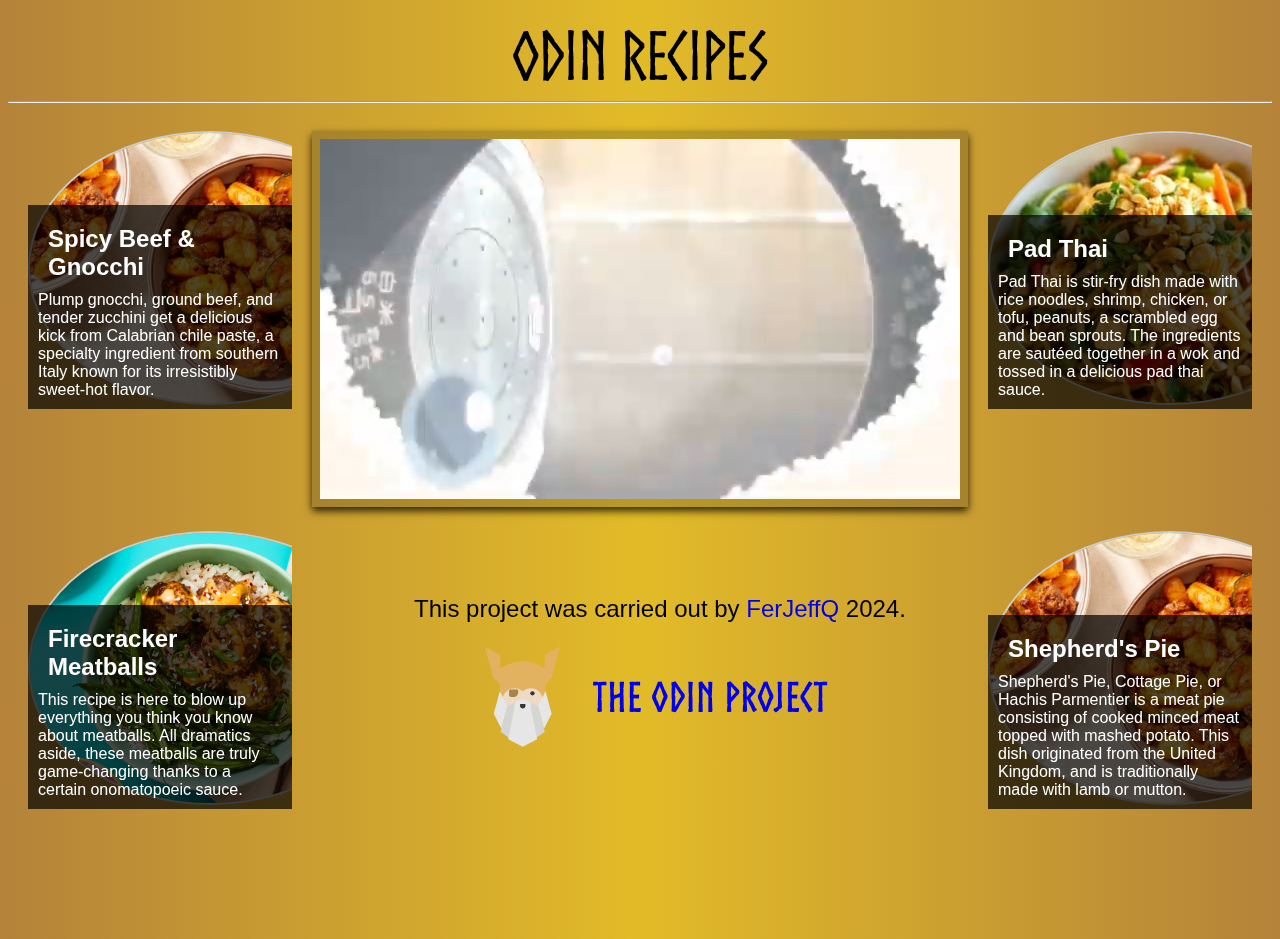
==== commit c5dda6c7: "add font to odin project" ====
--- a/index.html
+++ b/index.html
@@ -84,7 +84,7 @@
                 <svg class="scale-animation" xmlns="http://www.w3.org/2000/svg" width="205" height="59"
                     viewBox="0 0 205 59" fill="none" role="img" aria-labelledby="adcpyojkagyhszgvrzpbskp3xytjovj0"
                     class="hidden lg:block h-12 w-auto text-gray-800 dark:text-gray-300">
-                    <title id="adcpyojkagyhszgvrzpbskp3xytjovj0">Page Odin</title>
+                    <title id="adcpyojkagyhszgvrzpbskp3xytjovj0">Page odin</title>
                     <path fill-rule="evenodd" clip-rule="evenodd"
                         d="M8.68945 34.7331L13.1482 19.2902H30.9833L35.442 34.7331H8.68945Z" fill="#EED9C3"></path>
                     <ellipse cx="27.7849" cy="27.1223" rx="1.26005" ry="1.24284" fill="#353535"></ellipse>
--- a/index.css
+++ b/index.css
@@ -4,10 +4,18 @@
     background: linear-gradient(90deg, rgba(180,131,58,1) 0%, rgba(226,187,40,1) 50%, rgba(180,131,58,1) 100%);
 }
 
+@font-face {
+    font-family: "Norse";
+    src: url(assets/font/Norse.otf);
+    
+}
+
 h1 {
     text-align: center;
     margin-top: 20px;
-    font-size: 2.5em;
+    margin-bottom: 10px;
+    font-size: 4em;
+    font-family: 'Norse', sans-serif; /* Fallback a una fuente sans-serif por defecto si Norse no está disponible */
 }
 
 main {
@@ -148,7 +156,7 @@
 /* Estilo para el SVG */
 .project-author svg {
     /* Modificar el tamaño del SVG */
-    width: 450px; /* Ancho del SVG */
+    width: 350px; /* Ancho del SVG */
     height: auto; /* Altura automática para mantener la proporción */
     
     /* Modificar la posición del SVG */
@@ -185,6 +193,5 @@
         grid-column: 1; /* Asegurarse de que todos los elementos ocupen toda la anchura en dispositivos móviles */
         grid-row: auto; /* Reajustar la ubicación si es necesario */
     }
+}
 
-    /* Aquí puedes continuar ajustando estilos específicos para pantallas más pequeñas */
-}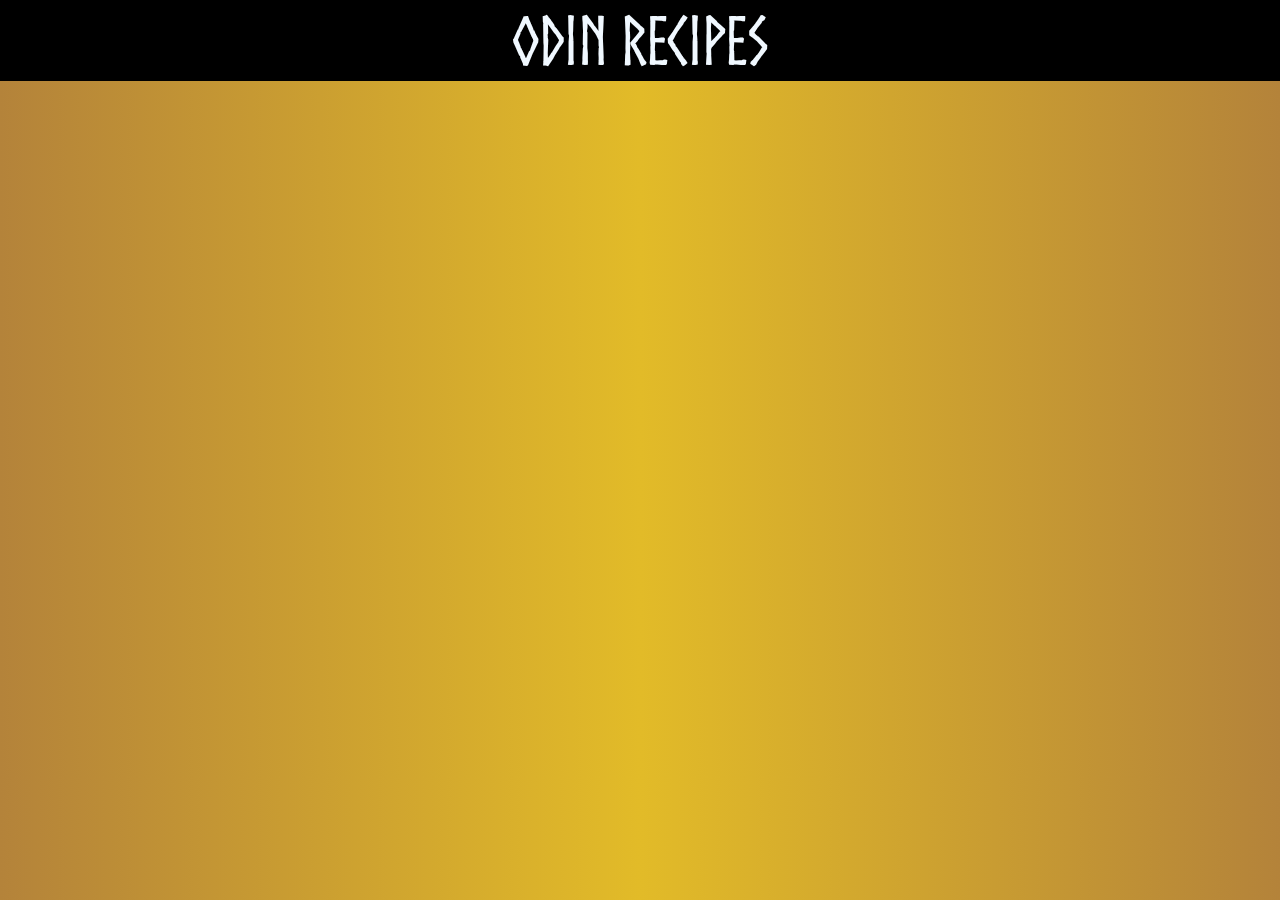
==== commit 706f4237: "home page final" ====
--- a/index.html
+++ b/index.html
@@ -19,7 +19,6 @@
 
     <h1>Odin Recipes</h1>
 
-    <hr>
     <main>
         <div class="video-container">
             <video autoplay loop muted>
@@ -32,8 +31,7 @@
                     alt="Plump gnocchi, ground beef, and tender zucchini get a delicious kick from Calabrian chile paste">
                 <div class="overlay">
                     <h2>Spicy Beef & Gnocchi</h2>
-                    <p>Plump gnocchi, ground beef, and tender zucchini get a delicious kick from Calabrian chile paste,
-                        a specialty ingredient from southern Italy known for its irresistibly sweet-hot flavor.</p>
+                    <p>Plump gnocchi, ground beef, and tender zucchini get a delicious kick from Calabrian chile paste.</p>
                 </div>
             </div>
         </article>
@@ -44,8 +42,7 @@
                 <div class="overlay">
                     <h2>Pad Thai</h2>
                     <p>Pad Thai is stir-fry dish made with rice noodles, shrimp, chicken, or tofu, peanuts, a scrambled
-                        egg and bean sprouts. The ingredients are sautéed together in a wok and tossed in a delicious
-                        pad thai sauce.</p>
+                        egg and bean sprouts.</p>
                 </div>
             </div>
         </article>
@@ -56,8 +53,7 @@
                 <img class="images" src="assets/images/firecrackerMeatballs.jpg" alt="Firecracker Meatballs">
                 <div class="overlay">
                     <h2>Firecracker Meatballs</h2>
-                    <p>This recipe is here to blow up everything you think you know about meatballs. All dramatics
-                        aside, these meatballs are truly game-changing thanks to a certain onomatopoeic sauce.</p>
+                    <p>This recipe is here to blow up everything you think you know about meatballs.</p>
                 </div>
             </div>
         </article>
@@ -68,8 +64,7 @@
                 <div class="overlay">
                     <h2>Shepherd's Pie</h2>
                     <p>Shepherd's Pie, Cottage Pie, or Hachis Parmentier is a meat pie consisting of cooked minced meat
-                        topped with mashed potato. This dish originated from the United Kingdom, and is traditionally
-                        made with lamb or mutton.</p>
+                        topped with mashed potato.</p>
                 </div>
             </div>
         </article>
--- a/index.css
+++ b/index.css
@@ -2,6 +2,8 @@
     font-family: 'Lucida Sans', 'Lucida Sans Regular', 'Lucida Grande', 'Lucida Sans Unicode', Geneva, Verdana, sans-serif;
     background: rgb(180,131,58);
     background: linear-gradient(90deg, rgba(180,131,58,1) 0%, rgba(226,187,40,1) 50%, rgba(180,131,58,1) 100%);
+    padding: 0;
+    margin: 0;
 }
 
 @font-face {
@@ -12,13 +14,18 @@
 
 h1 {
     text-align: center;
-    margin-top: 20px;
-    margin-bottom: 10px;
+    margin-top: 0px;
+    margin-bottom: 0px;
     font-size: 4em;
     font-family: 'Norse', sans-serif; /* Fallback a una fuente sans-serif por defecto si Norse no está disponible */
+    background-color: black;
+    padding: 5px;
+    margin: 0;
+    color: aliceblue;
 }
 
 main {
+    
     display: grid;
     grid-template-columns: repeat(3, 1fr); /* 3 columnas */
     grid-template-rows: repeat(2, 1fr);    /* 2 filas */
@@ -51,26 +58,36 @@
     grid-column: 3;       /* Columna 3 */
 }
 
+article_1,
+.article_1,
+.article_2,
+.article_3,
+.article_4 {
+    width: 90%;  /* Reduzco el ancho al 80% del contenedor */
+    height: 90%; /* Reduzco la altura al 80% del contenedor */
+    padding: 20px; /* Reduzco el padding para que ocupe menos espacio */
+}
+
 .project-author {
     grid-row: 2;          /* Fila 2 */
     grid-column: 2;       /* Columna 2 */
-    text-align: center;
-    margin-top: 20px;
+    text-align: center;    
+    padding-top: 100px;
 }
 
 h2 {
-    padding: 10px;
+    padding: 5px;
 }
 
 .images {
-    width: 40vh;
+    width: 80%;
     height: 30vh;    
-    object-fit: cover; /* Ajusta el tamaño de la imagen manteniendo su relación de aspecto */
+    
     border-radius: 90%; /* Establece un radio de borde del 50% para hacerlo ovalado */
     border: 2px solid #ccc; /* Añade un borde de 2px sólido con color gris claro */
 }
 
-/* ... (El resto de tu CSS sigue igual) ... */
+
 
 .image-container {
     position: relative; /* Establece la posición relativa para los elementos hijos absolutos */
@@ -82,20 +99,28 @@
     bottom: 0;          /* Coloca el overlay en la parte inferior */
     left: 0;            /* Coloca el overlay en la parte izquierda */
     right: 0;           /* Coloca el overlay en la parte derecha */
-    background-color: rgba(0, 0, 0, 0.7); /* Fondo semi-transparente para el overlay */
+    background-color: rgba(0, 0, 0, 0.4); /* Fondo semi-transparente para el overlay */
     color: #fff;        /* Color de texto blanco para el overlay */
-    padding: 10px;      /* Espaciado interno para el texto dentro del overlay */
-    transition: 0.3s;   /* Transición suave para efectos si los deseas */
+    padding: 20px;      /* Espaciado interno para el texto dentro del overlay */
+    transition: 1.5s;   /* Transición suave para efectos si los deseas */
+    text-align: center;
+    height: 35%;
+    font-size: 0.9vw;
 }
 
 .overlay h2,
 .overlay p {
-    margin: 0;          /* Elimina el margen predeterminado */
+    margin: 0px;          /* Elimina el margen predeterminado */
+    
 }
 
 .video-container video {
     border: 8px solid rgba(27, 25, 25, 0.2); /* Borde blanco semi-transparente */
     box-shadow: 0 4px 8px rgba(0, 0, 0, 0.8);   /* Sombreado negro semi-transparente */
+    padding: 0;
+    margin: 0;
+    width: 100%;
+    height: auto;
 }
 
 
@@ -123,10 +148,13 @@
 .article_3,
 .article_4 {
     overflow: hidden;
-}
+    
+}
+
+
 
 .project-author p {
-    font-size: 1.5em;
+    font-size: 1.5rem;
 }
 
 @keyframes scaleAnimation {
@@ -144,46 +172,103 @@
   .scale-animation {
     animation: scaleAnimation 3s infinite alternate; /* 3s es la duración y 'alternate' hace que la animación se invierta en cada iteración */
   }
+
   
   /* Estilo para el contenedor */
 .project-author {
     /* Ajusta el tamaño y la posición del contenedor según sea necesario */
     width: 100%; /* Ancho completo del contenedor */
     text-align: center; /* Centrar el contenido */
-    padding: 20px; /* Espacio alrededor del contenedor */
+ 
 }
 
 /* Estilo para el SVG */
 .project-author svg {
     /* Modificar el tamaño del SVG */
-    width: 350px; /* Ancho del SVG */
+    width: 50%; /* Ancho del SVG */
     height: auto; /* Altura automática para mantener la proporción */
     
     /* Modificar la posición del SVG */
-    margin-top: 20px; /* Espacio superior */
-    margin-bottom: 20px; /* Espacio inferior */
+    margin-top: 50px; /* Espacio superior */
+    margin-bottom: 0px; /* Espacio inferior */
     margin-left: auto; /* Centrar horizontalmente */
     margin-right: auto; /* Centrar horizontalmente */
     
     /* Otros estilos si es necesario */
     display: block; /* Hacer que el SVG sea un bloque */
+    padding: 0;
+    
 }
 
 a {
     text-decoration: none;
 }
+
+/* Inicialmente, establece la opacidad de los elementos a 0 */
+.article_1,
+.article_2,
+.article_3,
+.article_4,
+.project-author,
+.video-container {
+    opacity: 0;
+}
+
+/* Animación para mostrar los elementos */
+@keyframes fadeIn {
+    0% {
+        opacity: 0; /* Comienza con una opacidad de 0 */
+    }
+    100% {
+        opacity: 1; /* Finaliza con una opacidad de 1 */
+    }
+}
+
+/* Aplica la animación a cada elemento con un retardo diferente para mostrarlos uno a uno */
+
+.video-container {
+    animation: fadeIn 1s forwards 0.1s; /* Retardo de s */
+}
+
+.article_1 {
+    animation: fadeIn 1s forwards 0.3s; /* Retardo de s */
+}
+
+.article_2 {
+    animation: fadeIn 1s forwards 0.5s; /* Retardo de s */
+}
+
+.article_3 {
+    animation: fadeIn 1s forwards 0.7s; /* Retardo de s */
+}
+
+.article_4 {
+    animation: fadeIn 1s forwards 0.9s; /* Retardo de s */
+}
+
+.project-author {
+    animation: fadeIn 1s forwards 0.1s; /* Retardo de s */
+}
+
+
 
 /* Media query para pantallas más pequeñas */
 @media only screen and (max-width: 768px) {
     body {
-        font-size: 16px; /* Por ejemplo, puedes reducir el tamaño de fuente para pantallas más pequeñas */
+        margin: 0;
+        padding: 0;
     }
 
     main {
         grid-template-columns: 1fr; /* Un solo columna para dispositivos móviles */
-        gap: 10px; /* Reducir el espacio entre los elementos */
-    }
-
+        gap: 20px; /* Reducir el espacio entre los elementos */
+        
+    }
+
+    .overlay {
+        font-size: 1.8vh;
+    }
+    
     .video-container,
     .article_1,
     .article_2,
@@ -192,6 +277,7 @@
     .project-author {
         grid-column: 1; /* Asegurarse de que todos los elementos ocupen toda la anchura en dispositivos móviles */
         grid-row: auto; /* Reajustar la ubicación si es necesario */
-    }
-}
-
+        width: 90%;
+        
+    }
+}